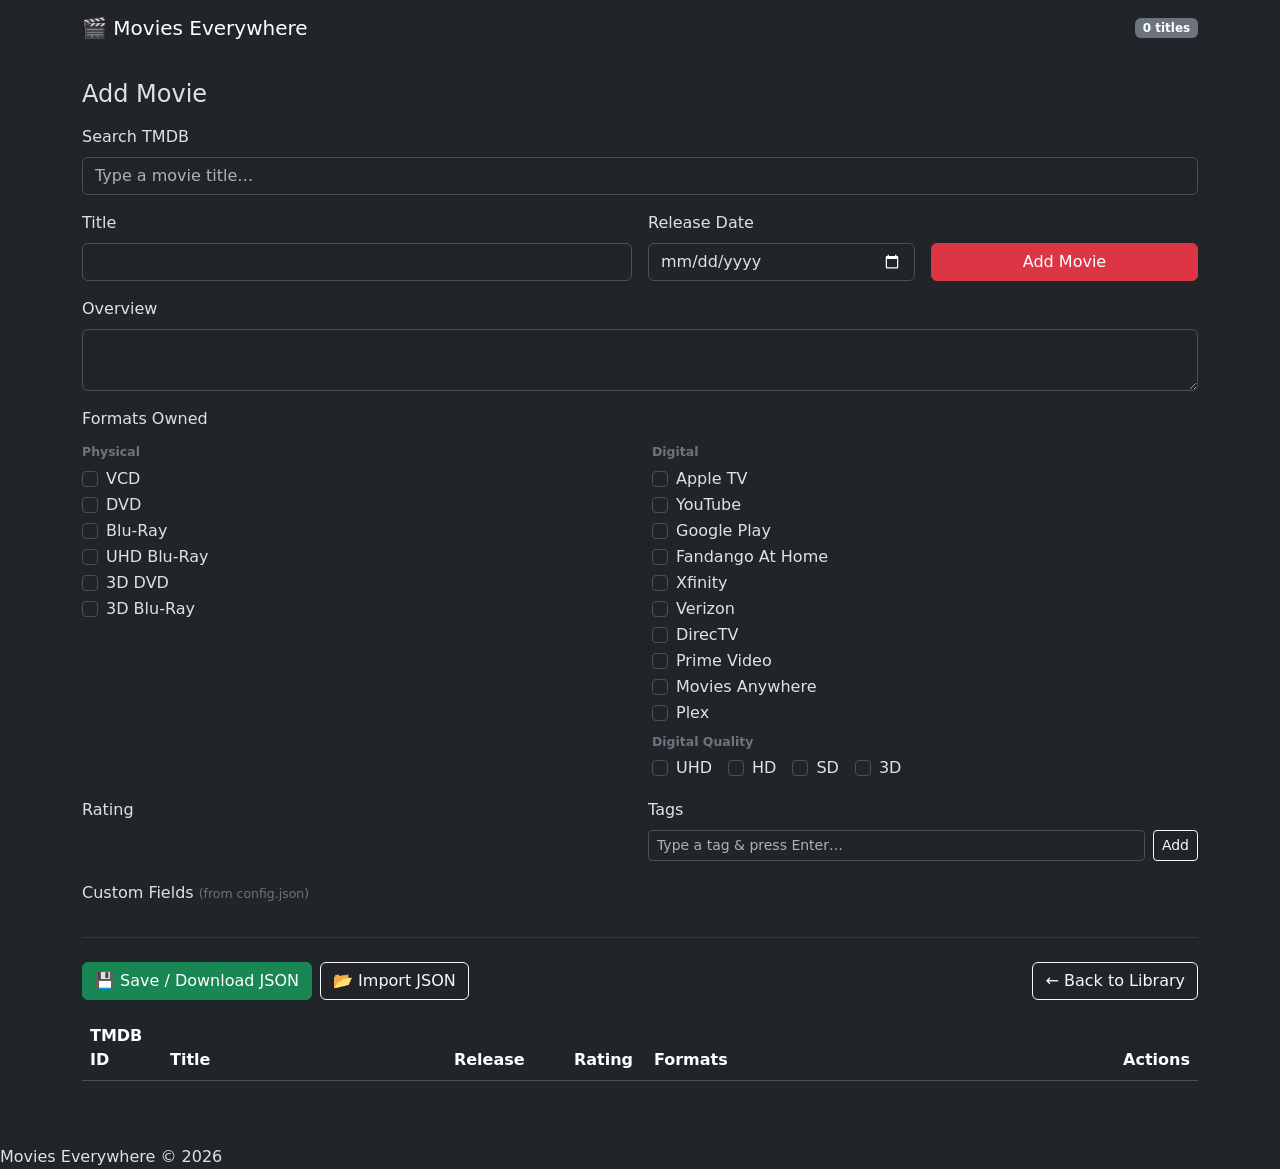
==== manage.html @ 163b76f4 "Add PWA ability and icons" ====
<!DOCTYPE html>
<html lang="en" data-bs-theme="dark">
<head>
  <meta charset="UTF-8">
  <meta name="viewport" content="width=device-width, initial-scale=1.0">
  <title>Manage — Movies Everywhere</title>

  <!-- Favicon -->
  <link rel="icon" href="favicon.ico" sizes="48x48">
  <link rel="icon" type="image/png" sizes="32x32" href="assets/icons/favicon-32x32.png">
  <link rel="icon" type="image/png" sizes="16x16" href="assets/icons/favicon-16x16.png">
  <link rel="apple-touch-icon" sizes="180x180" href="assets/icons/apple-touch-icon.png">

  <!-- PWA -->
  <link rel="manifest" href="manifest.json">
  <meta name="theme-color" content="#121212">
  <meta name="apple-mobile-web-app-capable" content="yes">
  <meta name="apple-mobile-web-app-status-bar-style" content="black-translucent">
  <meta name="apple-mobile-web-app-title" content="Movies Everywhere">

  <meta name="description" content="Manage your Movies Everywhere collection — add, edit, and delete titles.">

  <link href="https://cdn.jsdelivr.net/npm/bootstrap@5.3.3/dist/css/bootstrap.min.css" rel="stylesheet">
  <link rel="stylesheet" href="assets/css/style.css">
</head>
<body>

  <!-- Navbar -->
  <nav class="navbar navbar-expand-sm navbar-dark sticky-top">
    <div class="container">
      <a class="navbar-brand" href="index.html">🎬 Movies Everywhere</a>
      <span class="badge bg-secondary ms-auto" id="movie-count">0 titles</span>
    </div>
  </nav>

  <div class="container mt-4 mb-5">
    <h4 id="form-heading" class="mb-3">Add Movie</h4>

    <!-- Add / Edit Form -->
    <form id="movie-form" autocomplete="off">
      <div class="row g-3">

        <!-- TMDB Search -->
        <div class="col-12 position-relative" id="search-wrapper">
          <label class="form-label" for="search-input">Search TMDB</label>
          <input type="text" class="form-control" id="search-input" placeholder="Type a movie title…">
          <ul id="tmdb-results" class="tmdb-results" style="display:none"></ul>
        </div>

        <!-- Hidden / auto-filled fields -->
        <input type="hidden" id="field-tmdbId">
        <input type="hidden" id="field-posterPath">
        <input type="hidden" id="field-genres">
        <input type="hidden" id="field-director">
        <input type="hidden" id="field-cast">

        <div class="col-md-6">
          <label class="form-label" for="field-title">Title</label>
          <input type="text" class="form-control" id="field-title" required>
        </div>
        <div class="col-md-3">
          <label class="form-label" for="field-releaseDate">Release Date</label>
          <input type="date" class="form-control" id="field-releaseDate">
        </div>
        <div class="col-md-3 d-flex align-items-end gap-2">
          <button type="submit" class="btn btn-danger flex-fill" id="btn-submit">Add Movie</button>
          <button type="button" class="btn btn-outline-light" id="btn-cancel" style="display:none">Cancel</button>
        </div>
        <div class="col-12">
          <label class="form-label" for="field-overview">Overview</label>
          <textarea class="form-control" id="field-overview" rows="2"></textarea>
        </div>

        <!-- Format checkboxes -->
        <div class="col-12">
          <label class="form-label">Formats Owned</label>
          <div class="row">
            <div class="col-sm-6">
              <strong class="text-secondary" style="font-size:.78rem;">Physical</strong>
              <div class="format-checks mt-1">
                <div class="form-check"><input class="form-check-input format-cb" type="checkbox" value="VCD" id="fmt-vcd"><label class="form-check-label" for="fmt-vcd">VCD</label></div>
                <div class="form-check"><input class="form-check-input format-cb" type="checkbox" value="DVD" id="fmt-dvd"><label class="form-check-label" for="fmt-dvd">DVD</label></div>
                <div class="form-check"><input class="form-check-input format-cb" type="checkbox" value="Blu-Ray" id="fmt-bluray"><label class="form-check-label" for="fmt-bluray">Blu-Ray</label></div>
                <div class="form-check"><input class="form-check-input format-cb" type="checkbox" value="UHD Blu-Ray" id="fmt-uhd"><label class="form-check-label" for="fmt-uhd">UHD Blu-Ray</label></div>
                <div class="form-check"><input class="form-check-input format-cb" type="checkbox" value="3D DVD" id="fmt-3d-dvd"><label class="form-check-label" for="fmt-3d-dvd">3D DVD</label></div>
                <div class="form-check"><input class="form-check-input format-cb" type="checkbox" value="3D Blu-Ray" id="fmt-3d-bluray"><label class="form-check-label" for="fmt-3d-bluray">3D Blu-Ray</label></div>
              </div>
            </div>
            <div class="col-sm-6 mt-3 mt-sm-0">
              <strong class="text-secondary" style="font-size:.78rem;">Digital</strong>
              <div class="format-checks mt-1">
                <div class="form-check"><input class="form-check-input format-cb" type="checkbox" value="Apple TV" id="fmt-atv"><label class="form-check-label" for="fmt-atv">Apple TV</label></div>
                <div class="form-check"><input class="form-check-input format-cb" type="checkbox" value="YouTube" id="fmt-yt"><label class="form-check-label" for="fmt-yt">YouTube</label></div>
                <div class="form-check"><input class="form-check-input format-cb" type="checkbox" value="Google Play" id="fmt-gp"><label class="form-check-label" for="fmt-gp">Google Play</label></div>
                <div class="form-check"><input class="form-check-input format-cb" type="checkbox" value="Fandango At Home" id="fmt-fandango"><label class="form-check-label" for="fmt-fandango">Fandango At Home</label></div>
                <div class="form-check"><input class="form-check-input format-cb" type="checkbox" value="Xfinity" id="fmt-xfinity"><label class="form-check-label" for="fmt-xfinity">Xfinity</label></div>
                <div class="form-check"><input class="form-check-input format-cb" type="checkbox" value="Verizon" id="fmt-verizon"><label class="form-check-label" for="fmt-verizon">Verizon</label></div>
                <div class="form-check"><input class="form-check-input format-cb" type="checkbox" value="DirecTV" id="fmt-directv"><label class="form-check-label" for="fmt-directv">DirecTV</label></div>
                <div class="form-check"><input class="form-check-input format-cb" type="checkbox" value="Prime Video" id="fmt-prime"><label class="form-check-label" for="fmt-prime">Prime Video</label></div>
                <div class="form-check"><input class="form-check-input format-cb" type="checkbox" value="Movies Anywhere" id="fmt-ma"><label class="form-check-label" for="fmt-ma">Movies Anywhere</label></div>
                <div class="form-check"><input class="form-check-input format-cb" type="checkbox" value="Plex" id="fmt-plex"><label class="form-check-label" for="fmt-plex">Plex</label></div>
              </div>
              <strong class="text-secondary mt-2 d-block" style="font-size:.78rem;">Digital Quality</strong>
              <div class="d-flex gap-3 mt-1">
                <div class="form-check"><input class="form-check-input dq-cb" type="checkbox" value="UHD" id="dq-uhd"><label class="form-check-label" for="dq-uhd">UHD</label></div>
                <div class="form-check"><input class="form-check-input dq-cb" type="checkbox" value="HD" id="dq-hd"><label class="form-check-label" for="dq-hd">HD</label></div>
                <div class="form-check"><input class="form-check-input dq-cb" type="checkbox" value="SD" id="dq-sd"><label class="form-check-label" for="dq-sd">SD</label></div>
                <div class="form-check"><input class="form-check-input dq-cb" type="checkbox" value="3D" id="dq-3d"><label class="form-check-label" for="dq-3d">3D</label></div>
              </div>
            </div>
          </div>
        </div>



        <!-- Rating -->
        <div class="col-md-6">
          <label class="form-label">Rating</label>
          <div id="star-picker" class="d-flex align-items-center gap-1"></div>
        </div>

        <!-- Tags -->
        <div class="col-md-6">
          <label class="form-label">Tags</label>
          <div class="d-flex gap-2 mb-1">
            <input type="text" class="form-control form-control-sm" id="tag-input" placeholder="Type a tag & press Enter…">
            <button type="button" class="btn btn-sm btn-outline-light" id="tag-add-btn">Add</button>
          </div>
          <div id="tag-list" class="d-flex flex-wrap gap-1"></div>
        </div>

        <!-- Custom fields -->
        <div class="col-12">
          <label class="form-label">Custom Fields <span class="text-secondary" style="font-size:.78rem">(from config.json)</span></label>
          <div id="custom-field-checks" class="d-flex flex-wrap gap-3"></div>
        </div>
      </div>
    </form>

    <hr class="my-4 border-secondary">

    <!-- Action buttons -->
    <div class="d-flex flex-wrap gap-2 mb-3">
      <button class="btn btn-success" onclick="Manage.exportJson()">💾 Save / Download JSON</button>
      <button class="btn btn-outline-light" onclick="Manage.importJson()">📂 Import JSON</button>
      <a href="index.html" class="btn btn-outline-light ms-auto">← Back to Library</a>
    </div>

    <!-- Movie table -->
    <div class="table-responsive">
      <table class="table table-dark table-striped table-hover manage-table">
        <thead>
          <tr>
            <th style="width:80px">TMDB ID</th>
            <th>Title</th>
            <th style="width:120px">Release</th>
            <th style="width:80px">Rating</th>
            <th>Formats</th>
            <th style="width:100px" class="text-end">Actions</th>
          </tr>
        </thead>
        <tbody id="movies-tbody"></tbody>
      </table>
    </div>
  </div>

  <!-- Footer -->
  <footer>Movies Everywhere &copy; 2026</footer>

  <script src="https://cdn.jsdelivr.net/npm/bootstrap@5.3.3/dist/js/bootstrap.bundle.min.js"></script>
  <script src="assets/js/manage.js"></script>
</body>
</html>
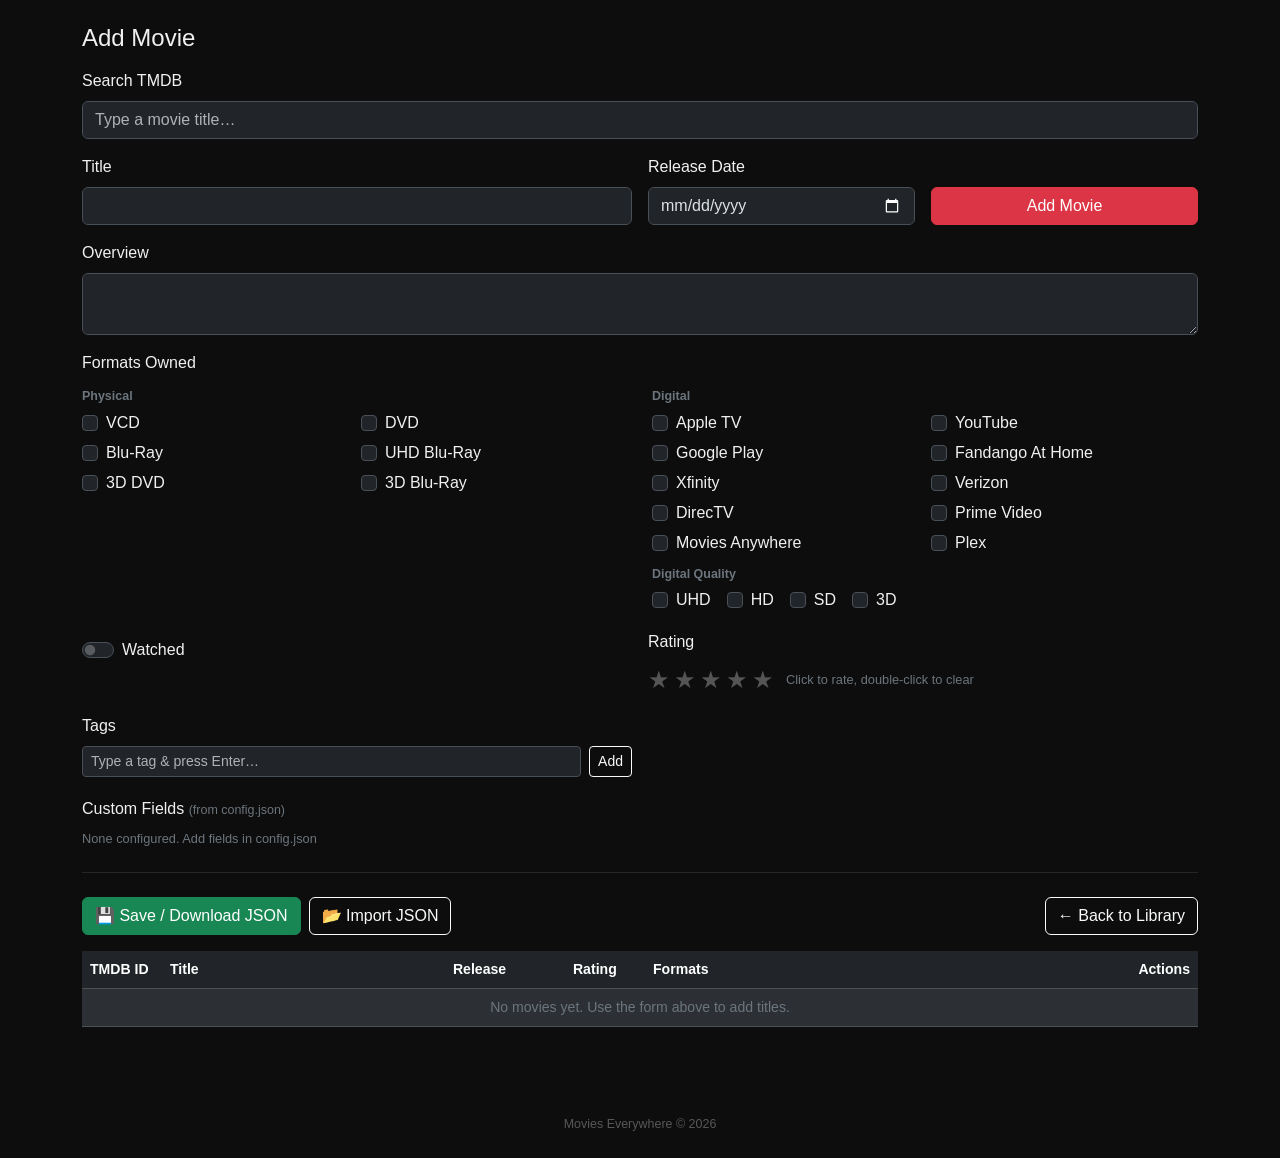
==== commit 659baf4d: "TV Shows added" ====
--- a/manage.html
+++ b/manage.html
@@ -2,7 +2,7 @@
 <html lang="en" data-bs-theme="dark">
 <head>
   <meta charset="UTF-8">
-  <meta name="viewport" content="width=device-width, initial-scale=1.0">
+  <meta name="viewport" content="width=device-width, initial-scale=1.0, maximum-scale=1.0, user-scalable=no">
   <title>Manage — Movies Everywhere</title>
 
   <!-- Favicon -->
@@ -34,6 +34,17 @@
   </nav>
 
   <div class="container mt-4 mb-5">
+
+    <!-- Mode Tabs -->
+    <ul class="nav nav-pills mb-3" id="manageModeTab" style="display:none">
+      <li class="nav-item">
+        <button class="nav-link active" data-manage-mode="movies">Movies</button>
+      </li>
+      <li class="nav-item">
+        <button class="nav-link" data-manage-mode="tv">TV Shows</button>
+      </li>
+    </ul>
+
     <h4 id="form-heading" class="mb-3">Add Movie</h4>
 
     <!-- Add / Edit Form -->
@@ -53,6 +64,7 @@
         <input type="hidden" id="field-genres">
         <input type="hidden" id="field-director">
         <input type="hidden" id="field-cast">
+        <input type="hidden" id="field-creator">
 
         <div class="col-md-6">
           <label class="form-label" for="field-title">Title</label>
@@ -113,6 +125,14 @@
 
 
 
+        <!-- Watched -->
+        <div class="col-md-6">
+          <div class="form-check form-switch mt-2">
+            <input class="form-check-input" type="checkbox" id="field-watched">
+            <label class="form-check-label" for="field-watched">Watched</label>
+          </div>
+        </div>
+
         <!-- Rating -->
         <div class="col-md-6">
           <label class="form-label">Rating</label>
@@ -133,6 +153,37 @@
         <div class="col-12">
           <label class="form-label">Custom Fields <span class="text-secondary" style="font-size:.78rem">(from config.json)</span></label>
           <div id="custom-field-checks" class="d-flex flex-wrap gap-3"></div>
+        </div>
+
+        <!-- TV Show: Seasons builder (hidden for movies) -->
+        <div class="col-12" id="tv-seasons-section" style="display:none">
+          <label class="form-label">Seasons</label>
+          <div class="d-flex align-items-center gap-2 mb-2">
+            <label class="form-label mb-0" for="field-totalSeasons" style="font-size:.82rem;">Total Seasons</label>
+            <input type="number" class="form-control form-control-sm" id="field-totalSeasons" style="width:80px" min="1" max="99" value="1">
+            <button type="button" class="btn btn-sm btn-outline-light" id="btn-build-seasons">Build Seasons</button>
+          </div>
+          <div id="seasons-builder"></div>
+          <div class="mt-2">
+            <div class="form-check form-check-inline">
+              <input class="form-check-input" type="checkbox" id="boxset-physical-cb">
+              <label class="form-check-label" for="boxset-physical-cb" style="font-size:.82rem">Box Set — Physical</label>
+            </div>
+            <select class="form-select form-select-sm d-inline-block" id="boxset-physical-format" style="width:140px;display:none">
+              <option value="">None</option>
+              <option value="VCD">VCD</option>
+              <option value="DVD">DVD</option>
+              <option value="Blu-Ray">Blu-Ray</option>
+              <option value="UHD Blu-Ray">UHD Blu-Ray</option>
+              <option value="3D DVD">3D DVD</option>
+              <option value="3D Blu-Ray">3D Blu-Ray</option>
+            </select>
+            <div class="form-check form-check-inline ms-3">
+              <input class="form-check-input" type="checkbox" id="boxset-digital-cb">
+              <label class="form-check-label" for="boxset-digital-cb" style="font-size:.82rem">Box Set — Digital</label>
+            </div>
+            <div id="boxset-digital-formats" class="d-inline-flex flex-wrap gap-2 mt-1" style="display:none"></div>
+          </div>
         </div>
       </div>
     </form>
--- a/assets/css/style.css
+++ b/assets/css/style.css
@@ -0,0 +1,1525 @@
+/* ============================================================
+   Movies Everywhere — Main Stylesheet
+   ============================================================ */
+
+:root {
+  --bg-primary: #0d0d0d;
+  --bg-secondary: #1a1a1a;
+  --bg-card: #222;
+  --text-primary: #f0f0f0;
+  --text-secondary: #aaa;
+  --accent: #007AFF;
+  --accent-hover: #339AFF;
+  --border-color: #333;
+  --logo-size: 32px;
+}
+
+/* ---- Global ---- */
+* { box-sizing: border-box; }
+
+body {
+  background: var(--bg-primary);
+  color: var(--text-primary);
+  font-family: 'Segoe UI', Roboto, 'Helvetica Neue', Arial, sans-serif;
+  margin: 0;
+  min-height: 100vh;
+}
+
+a { color: var(--accent); text-decoration: none; }
+a:hover { color: var(--accent-hover); }
+
+/* ---- Navbar ---- */
+.navbar {
+  background: var(--bg-secondary) !important;
+  border-bottom: 1px solid var(--border-color);
+}
+.navbar-brand { font-weight: 700; letter-spacing: .5px; }
+
+/* ---- Loading Screen ---- */
+#loading-screen {
+  position: fixed;
+  inset: 0;
+  z-index: 9999;
+  display: flex;
+  flex-direction: column;
+  align-items: center;
+  justify-content: center;
+  background: var(--bg-primary);
+  transition: opacity .4s ease;
+}
+#loading-screen.hidden {
+  opacity: 0;
+  pointer-events: none;
+}
+#loading-screen .spinner-border {
+  width: 3rem;
+  height: 3rem;
+  color: var(--accent);
+}
+#loading-screen p {
+  margin-top: 1rem;
+  color: var(--text-secondary);
+}
+
+/* ---- Toolbar (sort / filter) ---- */
+.toolbar {
+  display: flex;
+  flex-wrap: wrap;
+  gap: .5rem;
+  align-items: center;
+  padding: .75rem 0;
+}
+.toolbar .btn {
+  font-size: .85rem;
+}
+.filter-chips {
+  display: flex;
+  flex-wrap: wrap;
+  gap: .35rem;
+}
+.filter-chip {
+  font-size: .78rem;
+  padding: .25rem .65rem;
+  border-radius: 999px;
+  border: 1px solid var(--border-color);
+  background: transparent;
+  color: var(--text-secondary);
+  cursor: pointer;
+  transition: all .2s;
+}
+.filter-chip:hover,
+.filter-chip.active {
+  background: var(--accent);
+  color: #fff;
+  border-color: var(--accent);
+}
+
+/* ---- Poster Grid ---- */
+.poster-grid {
+  display: grid;
+  grid-template-columns: repeat(4, 1fr);
+  gap: .5rem;
+  padding-bottom: 2rem;
+}
+
+/* When Featured is active, the grid becomes a simple vertical stack of sections */
+.poster-grid.featured-active {
+  display: block;
+}
+
+@media (min-width: 576px) {
+  .poster-grid:not(.featured-active) { grid-template-columns: repeat(5, 1fr); }
+}
+@media (min-width: 768px) {
+  .poster-grid:not(.featured-active) { grid-template-columns: repeat(6, 1fr); }
+}
+@media (min-width: 992px) {
+  .poster-grid:not(.featured-active) { grid-template-columns: repeat(7, 1fr); }
+}
+@media (min-width: 1200px) {
+  .poster-grid:not(.featured-active) { grid-template-columns: repeat(8, 1fr); }
+}
+
+/* ---- Featured Sections ---- */
+.featured-section {
+  margin-bottom: 2rem;
+}
+.featured-section-title {
+  font-size: 1.2rem;
+  font-weight: 700;
+  color: var(--text-primary);
+  margin: 0 0 .65rem 4px;
+  letter-spacing: -0.2px;
+}
+
+/* Desktop: horizontal scrolling row, 8 wide */
+.featured-row {
+  display: flex;
+  gap: .5rem;
+  overflow-x: hidden;
+  scrollbar-width: none;
+  padding-bottom: 4px;
+}
+.featured-row::-webkit-scrollbar { display: none; }
+
+.featured-row .poster-card {
+  flex: 0 0 calc((100% - 3.5rem) / 8);
+  min-width: 0;
+}
+
+@media (max-width: 1199.98px) {
+  .featured-row .poster-card {
+    flex: 0 0 calc((100% - 3rem) / 7);
+  }
+}
+@media (max-width: 991.98px) {
+  .featured-row .poster-card {
+    flex: 0 0 calc((100% - 2.5rem) / 6);
+  }
+}
+
+/* Mobile Featured: staggered two-column layout, no headlines */
+@media (max-width: 767.98px) {
+  .featured-section-title {
+    display: none;
+  }
+  /* Mobile: two explicit column wrappers for stagger */
+  .poster-grid.featured-mobile {
+    display: flex;
+    gap: 6px;
+    padding-bottom: 100px;
+  }
+  .featured-col {
+    flex: 1;
+    display: flex;
+    flex-direction: column;
+    gap: 6px;
+    min-width: 0;
+  }
+  /* Offset right column down for stagger effect */
+  .featured-col-right {
+    margin-top: calc((50vw - 6px) * 0.75);
+  }
+  .featured-col .poster-card {
+    width: 100%;
+    flex-shrink: 0;
+  }
+}
+
+.poster-card {
+  position: relative;
+  border-radius: 6px;
+  overflow: hidden;
+  cursor: pointer;
+  background: var(--bg-card);
+  aspect-ratio: 2/3;
+  transition: transform .2s, box-shadow .2s;
+}
+.poster-card:hover {
+  transform: scale(1.04);
+  box-shadow: 0 8px 24px rgba(0,0,0,.6);
+  z-index: 2;
+}
+.poster-card img {
+  width: 100%;
+  height: 100%;
+  object-fit: cover;
+  display: block;
+}
+.poster-card .poster-placeholder {
+  width: 100%;
+  height: 100%;
+  display: flex;
+  align-items: center;
+  justify-content: center;
+  text-align: center;
+  padding: .5rem;
+  font-size: .75rem;
+  color: var(--text-secondary);
+  background: var(--bg-card);
+}
+
+/* ---- Detail Modal (Desktop) ---- */
+.glass-modal {
+  background: linear-gradient(
+    145deg,
+    rgba(40, 40, 40, 0.75) 0%,
+    rgba(25, 25, 25, 0.65) 40%,
+    rgba(20, 20, 20, 0.70) 100%
+  ) !important;
+  -webkit-backdrop-filter: blur(60px) saturate(1.6) brightness(0.9);
+  backdrop-filter: blur(60px) saturate(1.6) brightness(0.9);
+  border: 0.5px solid rgba(255, 255, 255, 0.12) !important;
+  border-radius: 20px !important;
+  box-shadow:
+    0 8px 60px rgba(0, 0, 0, 0.50),
+    0 2px 20px rgba(0, 0, 0, 0.30),
+    inset 0 1.5px 1px rgba(255, 255, 255, 0.15),
+    inset 0 -1px 1px rgba(0, 0, 0, 0.20);
+  color: var(--text-primary);
+  overflow: hidden;
+}
+.glass-modal .modal-header {
+  border-bottom: 1px solid rgba(255, 255, 255, 0.08);
+  padding: 1rem 1.25rem;
+}
+.glass-modal .modal-header .modal-title {
+  font-weight: 700;
+  letter-spacing: -0.3px;
+}
+.glass-modal .modal-body {
+  padding: 1.25rem;
+}
+.detail-poster {
+  width: 100%;
+  border-radius: 8px;
+}
+.detail-meta {
+  color: var(--text-secondary);
+  font-size: .9rem;
+}
+.detail-overview {
+  margin-top: .75rem;
+  line-height: 1.6;
+}
+
+/* Format sections (Physical / Digital) */
+.format-section {
+  margin-top: 1rem;
+}
+.format-section-label {
+  display: block;
+  font-size: .72rem;
+  font-weight: 600;
+  text-transform: uppercase;
+  letter-spacing: .6px;
+  color: var(--text-secondary);
+  margin-bottom: .4rem;
+}
+
+/* Format badges – glass */
+.format-badges {
+  display: flex;
+  flex-wrap: wrap;
+  gap: .5rem;
+  margin-top: 1rem;
+}
+.format-section .format-badges {
+  margin-top: 0;
+}
+.format-badge {
+  display: inline-flex;
+  align-items: center;
+  background: linear-gradient(
+    135deg,
+    rgba(180, 180, 180, 0.14) 0%,
+    rgba(120, 120, 120, 0.08) 40%,
+    rgba(80, 80, 80, 0.12) 60%,
+    rgba(150, 150, 150, 0.10) 100%
+  );
+  -webkit-backdrop-filter: blur(12px) saturate(1.3);
+  backdrop-filter: blur(12px) saturate(1.3);
+  border: 0.5px solid rgba(255, 255, 255, 0.10);
+  border-radius: 12px;
+  padding: .4rem;
+  font-size: .8rem;
+  color: var(--text-primary);
+  cursor: default;
+  box-shadow:
+    0 1px 6px rgba(0, 0, 0, 0.12),
+    inset 0 1px 1px rgba(255, 255, 255, 0.10);
+}
+.format-badge img {
+  width: var(--logo-size);
+  height: var(--logo-size);
+  object-fit: contain;
+  display: block;
+}
+a.format-badge-link {
+  text-decoration: none;
+  color: inherit;
+  cursor: pointer;
+  transition: transform .2s cubic-bezier(.4,0,.2,1), box-shadow .2s cubic-bezier(.4,0,.2,1);
+}
+a.format-badge-link:hover {
+  transform: scale(1.12);
+  box-shadow: 0 2px 12px rgba(0, 122, 255, 0.25), inset 0 1px 1px rgba(255,255,255,0.15);
+}
+
+/* Genre tags – glass */
+.genre-tags {
+  display: flex;
+  flex-wrap: wrap;
+  gap: .35rem;
+  margin: .4rem 0;
+}
+.genre-tag {
+  display: inline-block;
+  font-size: .75rem;
+  padding: .18rem .6rem;
+  border-radius: 999px;
+  background: linear-gradient(
+    135deg,
+    rgba(0, 122, 255, 0.18) 0%,
+    rgba(0, 122, 255, 0.08) 100%
+  );
+  -webkit-backdrop-filter: blur(8px);
+  backdrop-filter: blur(8px);
+  color: var(--accent);
+  border: 0.5px solid rgba(0, 122, 255, 0.25);
+  box-shadow: inset 0 1px 1px rgba(255, 255, 255, 0.06);
+}
+
+/* Credits (director / cast) */
+.detail-credits-line {
+  margin: .25rem 0;
+  font-size: .88rem;
+  color: var(--text-primary);
+}
+.credits-label {
+  color: var(--text-secondary);
+  font-size: .78rem;
+  text-transform: uppercase;
+  letter-spacing: .5px;
+  margin-right: .4rem;
+}
+
+/* ---- Detail Full-Screen ---- */
+.detail-fullscreen {
+  position: fixed;
+  inset: 0;
+  z-index: 10000;
+  background: var(--bg-primary);
+  overflow-y: auto;
+  -webkit-overflow-scrolling: touch;
+  display: none;
+}
+.detail-fullscreen.open { display: block; }
+
+/* Blurred poster background — liquid glass effect */
+.fs-bg {
+  position: fixed;
+  inset: 0;
+  z-index: 0;
+  background-size: cover;
+  background-position: center;
+  filter: blur(60px) saturate(1.8) brightness(0.45);
+  transform: scale(1.3);
+  pointer-events: none;
+}
+.fs-bg-scrim {
+  position: fixed;
+  inset: 0;
+  z-index: 0;
+  background: linear-gradient(
+    180deg,
+    rgba(0, 0, 0, 0.15) 0%,
+    rgba(0, 0, 0, 0.55) 35%,
+    rgba(0, 0, 0, 0.80) 70%,
+    var(--bg-primary) 100%
+  );
+  pointer-events: none;
+}
+
+/* Poster hero — cropped strip on mobile */
+.fs-poster-hero {
+  position: relative;
+  z-index: 1;
+  overflow: hidden;
+  cursor: pointer;
+  /* mobile: center-cropped strip */
+  height: 200px;
+}
+.fs-poster-hero .fs-poster {
+  width: 100%;
+  height: 100%;
+  object-fit: cover;
+  object-position: center 20%;
+  display: block;
+  transition: transform 0.3s ease;
+}
+.fs-poster-hero:active .fs-poster {
+  transform: scale(1.02);
+}
+.fs-poster-expand-hint {
+  position: absolute;
+  bottom: 10px;
+  right: 10px;
+  width: 32px;
+  height: 32px;
+  border-radius: 50%;
+  background: rgba(0, 0, 0, 0.45);
+  -webkit-backdrop-filter: blur(12px);
+  backdrop-filter: blur(12px);
+  display: flex;
+  align-items: center;
+  justify-content: center;
+  color: rgba(255, 255, 255, 0.8);
+  font-size: 14px;
+  pointer-events: none;
+  transition: opacity 0.2s;
+}
+
+/* Desktop: show full poster height */
+@media (min-width: 768px) {
+  .fs-poster-hero {
+    height: auto;
+    max-height: 60vh;
+  }
+  .fs-poster-hero .fs-poster {
+    object-fit: contain;
+    background: #000;
+  }
+  .fs-poster-expand-hint {
+    display: none;
+  }
+}
+
+/* Expanded poster overlay */
+.fs-poster-overlay {
+  position: fixed;
+  inset: 0;
+  z-index: 10001;
+  background: rgba(0, 0, 0, 0.92);
+  -webkit-backdrop-filter: blur(20px);
+  backdrop-filter: blur(20px);
+  display: flex;
+  align-items: center;
+  justify-content: center;
+  opacity: 0;
+  pointer-events: none;
+  transition: opacity 0.3s ease;
+  cursor: zoom-out;
+}
+.fs-poster-overlay.open {
+  opacity: 1;
+  pointer-events: auto;
+}
+.fs-poster-full {
+  max-width: 90vw;
+  max-height: 90vh;
+  border-radius: 12px;
+  box-shadow: 0 16px 64px rgba(0, 0, 0, 0.6);
+  object-fit: contain;
+  transition: transform 0.3s ease;
+  transform: scale(0.92);
+}
+.fs-poster-overlay.open .fs-poster-full {
+  transform: scale(1);
+}
+
+/* Glass header bar */
+.detail-fullscreen .fs-header,
+.glass-bar {
+  position: sticky;
+  top: 0;
+  z-index: 1;
+  display: flex;
+  align-items: center;
+  gap: 10px;
+  padding: .65rem 1rem;
+  background: linear-gradient(
+    135deg,
+    rgba(180, 180, 180, 0.22) 0%,
+    rgba(120, 120, 120, 0.15) 40%,
+    rgba(80, 80, 80, 0.20) 60%,
+    rgba(150, 150, 150, 0.18) 100%
+  );
+  -webkit-backdrop-filter: blur(40px) saturate(1.6) brightness(0.95);
+  backdrop-filter: blur(40px) saturate(1.6) brightness(0.95);
+  border-bottom: 0.5px solid rgba(255, 255, 255, 0.10);
+  box-shadow:
+    0 2px 16px rgba(0, 0, 0, 0.20),
+    inset 0 1px 1px rgba(255, 255, 255, 0.15);
+}
+.fs-back-btn {
+  display: flex;
+  align-items: center;
+  justify-content: center;
+  width: 32px;
+  height: 32px;
+  border-radius: 50%;
+  border: none;
+  background: rgba(200, 200, 200, 0.12);
+  color: var(--text-primary);
+  font-size: 1.1rem;
+  cursor: pointer;
+  -webkit-tap-highlight-color: transparent;
+  transition: background 0.2s;
+}
+.fs-back-btn:hover {
+  background: rgba(200, 200, 200, 0.25);
+}
+.fs-header strong {
+  font-size: 0.95rem;
+  font-weight: 600;
+  white-space: nowrap;
+  overflow: hidden;
+  text-overflow: ellipsis;
+}
+.fs-header-spacer { flex: 1; }
+
+/* fs-poster now styled via .fs-poster-hero above */
+.detail-fullscreen .fs-body {
+  position: relative;
+  z-index: 1;
+  padding: 1rem;
+}
+
+/* ---- Manage Page ---- */
+.manage-table th,
+.manage-table td {
+  vertical-align: middle;
+  font-size: .88rem;
+}
+.manage-table {
+  background: var(--bg-secondary);
+}
+.tmdb-results {
+  position: absolute;
+  z-index: 100;
+  width: 100%;
+  max-height: 280px;
+  overflow-y: auto;
+  background: var(--bg-secondary);
+  border: 1px solid var(--border-color);
+  border-top: 0;
+  border-radius: 0 0 8px 8px;
+  list-style: none;
+  margin: 0;
+  padding: 0;
+}
+.tmdb-results li {
+  padding: .55rem .75rem;
+  cursor: pointer;
+  display: flex;
+  align-items: center;
+  gap: .6rem;
+  transition: background .15s;
+}
+.tmdb-results li:hover,
+.tmdb-results li.active {
+  background: var(--accent);
+  color: #fff;
+}
+.tmdb-results li img {
+  width: 32px;
+  height: 48px;
+  object-fit: cover;
+  border-radius: 3px;
+  flex-shrink: 0;
+}
+.tmdb-results .result-title { font-weight: 600; }
+.tmdb-results .result-year { color: var(--text-secondary); font-size: .82rem; }
+
+/* Checkbox grid for formats */
+.format-checks {
+  display: grid;
+  grid-template-columns: 1fr 1fr;
+  gap: .25rem .75rem;
+}
+
+/* ---- Star Ratings (detail views) ---- */
+.star {
+  font-size: 1.1rem;
+  color: #555;
+  position: relative;
+  display: inline-block;
+}
+.star.filled { color: #f5c518; }
+.star.half {
+  color: #555;
+}
+.star.half::before {
+  content: '★';
+  position: absolute;
+  left: 0;
+  width: 50%;
+  overflow: hidden;
+  color: #f5c518;
+}
+
+/* ---- Star Picker (manage page) ---- */
+.star-pick {
+  font-size: 1.5rem;
+  cursor: pointer;
+  color: #555;
+  transition: color .15s;
+  user-select: none;
+}
+.star-pick.filled { color: #f5c518; }
+.star-pick.half {
+  color: #555;
+  position: relative;
+}
+.star-pick.half::before {
+  content: '★';
+  position: absolute;
+  left: 0;
+  width: 50%;
+  overflow: hidden;
+  color: #f5c518;
+}
+.star-pick:hover { color: #f5c518; }
+
+/* ---- Digital Quality Badges ---- */
+.quality-badge {
+  display: inline-block;
+  font-size: .6rem;
+  font-weight: 700;
+  padding: .1rem .35rem;
+  border-radius: 3px;
+  text-transform: uppercase;
+  vertical-align: middle;
+  margin-left: .25rem;
+  letter-spacing: .5px;
+}
+.quality-uhd {
+  background: linear-gradient(135deg, #1a1a2e, #16213e);
+  color: #00d4ff;
+  border: 1px solid #00d4ff44;
+}
+.quality-hd {
+  background: rgba(255,255,255,.1);
+  color: #ccc;
+  border: 1px solid rgba(255,255,255,.15);
+}
+.quality-sd {
+  background: rgba(255,255,255,.05);
+  color: #888;
+  border: 1px solid rgba(255,255,255,.08);
+}
+.quality-3d {
+  background: linear-gradient(135deg, #1a2e1a, #0e3e16);
+  color: #39ff14;
+  border: 1px solid #39ff1444;
+}
+
+/* ---- Movie Tags ---- */
+.movie-tags {
+  display: flex;
+  flex-wrap: wrap;
+  gap: .35rem;
+  margin-top: .5rem;
+}
+.movie-tag {
+  display: inline-flex;
+  align-items: center;
+  gap: .3rem;
+  font-size: .73rem;
+  padding: .15rem .5rem;
+  border-radius: 999px;
+  background: rgba(108,99,255,.15);
+  color: #a29bfe;
+  border: 1px solid rgba(108,99,255,.25);
+}
+.movie-tag .btn-close {
+  padding: 0;
+  margin: 0;
+}
+
+/* ====================================================================
+   LIQUID GLASS UI — ALL SCREEN SIZES
+   Ported from mygram-app design language
+   ==================================================================== */
+
+/* ---- Hide legacy navbar & toolbar ---- */
+.navbar { display: none !important; }
+.toolbar { display: none !important; }
+
+/* ---- Global content spacing ---- */
+#mainContent {
+  margin-top: 0 !important;
+  padding-top: 128px;
+  padding-left: 8px;
+  padding-right: 8px;
+}
+
+#mainContent .poster-grid {
+  padding-bottom: 100px;
+}
+
+/* Mobile tweaks */
+@media (max-width: 767.98px) {
+  #mainContent {
+    padding-left: 2px;
+    padding-right: 2px;
+    max-width: 100%;
+  }
+
+  #mainContent .poster-grid {
+    gap: 3px;
+  }
+
+  .poster-card:hover {
+    transform: none;
+    box-shadow: none;
+  }
+
+  .poster-card {
+    border-radius: 4px;
+  }
+}
+
+/* Tablet/desktop content */
+@media (min-width: 768px) {
+  #mainContent {
+    padding-top: 132px;
+  }
+}
+
+@media (min-width: 1200px) {
+  #mainContent {
+    padding-top: 136px;
+  }
+}
+
+/* ---- Top gradient scrim ---- */
+.me-header::before {
+  content: '';
+  position: fixed;
+  top: 0;
+  left: 0;
+  right: 0;
+  height: 120px;
+  background: linear-gradient(to bottom, rgba(0,0,0,0.65) 0%, rgba(0,0,0,0.35) 50%, transparent 100%);
+  pointer-events: none;
+  z-index: -1;
+}
+
+/* ---- Glass Header (fixed top bar, all sizes) ---- */
+.me-header {
+  display: flex;
+  position: fixed;
+  top: 0;
+  left: 0;
+  right: 0;
+  z-index: 1050;
+  align-items: center;
+  padding: 12px 16px;
+  height: 60px;
+  box-sizing: border-box;
+}
+
+@media (min-width: 768px) {
+  .me-header {
+    padding: 12px 32px;
+    height: 64px;
+  }
+}
+
+@media (min-width: 1200px) {
+  .me-header {
+    padding: 14px 48px;
+    height: 68px;
+  }
+}
+
+.me-logo {
+  height: 32px;
+  width: auto;
+  flex-shrink: 0;
+}
+
+@media (min-width: 768px) {
+  .me-logo { height: 36px; }
+}
+
+@media (min-width: 1200px) {
+  .me-logo { height: 40px; }
+}
+
+/* Header right group */
+.me-header-right {
+  display: flex;
+  align-items: center;
+  gap: 8px;
+  margin-left: auto;
+  flex-shrink: 0;
+}
+
+/* Manage gear button */
+.me-manage-btn {
+  display: flex;
+  align-items: center;
+  justify-content: center;
+  width: 36px;
+  height: 36px;
+  border-radius: 50%;
+  color: rgba(220, 220, 220, 0.6);
+  font-size: 1.1rem;
+  text-decoration: none;
+  transition: color 0.2s, background 0.2s;
+  -webkit-tap-highlight-color: transparent;
+}
+
+.me-manage-btn:hover {
+  color: #fff;
+  background: rgba(200, 200, 200, 0.12);
+}
+
+/* ---- Active Filter Pill (centered, visible on scroll) ---- */
+.me-active-filter {
+  position: absolute;
+  left: 50%;
+  transform: translateX(-50%) scale(0.85);
+  display: flex;
+  align-items: center;
+  justify-content: center;
+  padding: 6px 18px;
+  border-radius: 50px;
+  font-size: 0.82rem;
+  font-weight: 600;
+  color: #f0f0f0;
+  white-space: nowrap;
+  /* Liquid glass */
+  background: linear-gradient(
+    135deg,
+    rgba(180, 180, 180, 0.22) 0%,
+    rgba(120, 120, 120, 0.15) 40%,
+    rgba(80, 80, 80, 0.20) 60%,
+    rgba(150, 150, 150, 0.18) 100%
+  );
+  -webkit-backdrop-filter: blur(40px) saturate(1.6) brightness(0.95);
+  backdrop-filter: blur(40px) saturate(1.6) brightness(0.95);
+  box-shadow:
+    0 2px 16px rgba(0, 0, 0, 0.20),
+    inset 0 1.5px 1px rgba(255, 255, 255, 0.20),
+    inset 0 -1px 1px rgba(0, 0, 0, 0.15);
+  border: 0.5px solid rgba(255, 255, 255, 0.15);
+  opacity: 0;
+  pointer-events: none;
+  transition: opacity 0.3s cubic-bezier(.4,0,.2,1),
+              transform 0.3s cubic-bezier(.4,0,.2,1);
+}
+
+.me-active-filter.visible {
+  opacity: 1;
+  transform: translateX(-50%) scale(1);
+  pointer-events: auto;
+}
+
+@media (min-width: 768px) {
+  .me-active-filter {
+    font-size: 0.88rem;
+    padding: 7px 22px;
+  }
+}
+
+/* ---- Sort Bubble (top-right, expand/collapse) ---- */
+.me-sort-bubble {
+  display: flex;
+  align-items: center;
+  gap: 0;
+  border-radius: 50px;
+  padding: 4px;
+  flex-shrink: 0;
+  overflow: hidden;
+  position: relative;
+  /* Liquid glass */
+  background: linear-gradient(
+    135deg,
+    rgba(180, 180, 180, 0.22) 0%,
+    rgba(120, 120, 120, 0.15) 40%,
+    rgba(80, 80, 80, 0.20) 60%,
+    rgba(150, 150, 150, 0.18) 100%
+  );
+  -webkit-backdrop-filter: blur(40px) saturate(1.6) brightness(0.95);
+  backdrop-filter: blur(40px) saturate(1.6) brightness(0.95);
+  box-shadow:
+    0 2px 16px rgba(0, 0, 0, 0.20),
+    0 8px 32px rgba(0, 0, 0, 0.12),
+    inset 0 1.5px 1px rgba(255, 255, 255, 0.20),
+    inset 0 -1px 1px rgba(0, 0, 0, 0.15),
+    inset 1px 0 1px rgba(255, 255, 255, 0.08),
+    inset -1px 0 1px rgba(255, 255, 255, 0.08);
+  border: 0.5px solid rgba(255, 255, 255, 0.15);
+  transition: padding 0.3s cubic-bezier(.4,0,.2,1);
+}
+
+/* Specular highlight */
+.me-sort-bubble::before {
+  content: '';
+  position: absolute;
+  top: 0;
+  left: 10%;
+  right: 10%;
+  height: 50%;
+  border-radius: 50px 50px 80% 80%;
+  background: linear-gradient(
+    180deg,
+    rgba(255, 255, 255, 0.18) 0%,
+    rgba(255, 255, 255, 0.04) 60%,
+    transparent 100%
+  );
+  pointer-events: none;
+  z-index: 1;
+  transition: opacity 0.3s ease;
+}
+
+.me-sort-bubble.expanded::before {
+  opacity: 0;
+}
+
+.me-sort-btn {
+  display: flex;
+  align-items: center;
+  justify-content: center;
+  width: 36px;
+  height: 36px;
+  border: none;
+  border-radius: 50%;
+  background: transparent;
+  color: rgba(220, 220, 220, 0.55);
+  font-size: 1.1rem;
+  cursor: pointer;
+  position: relative;
+  z-index: 2;
+  transition: color 0.2s,
+              width 0.3s cubic-bezier(.4,0,.2,1),
+              height 0.3s cubic-bezier(.4,0,.2,1),
+              opacity 0.2s,
+              margin 0.3s cubic-bezier(.4,0,.2,1);
+  -webkit-tap-highlight-color: transparent;
+  padding: 0;
+}
+
+.me-sort-btn.active {
+  color: #fff;
+}
+
+/* Collapsed: hide non-active */
+.me-sort-bubble:not(.expanded) .me-sort-btn:not(.active) {
+  width: 0;
+  overflow: hidden;
+  opacity: 0;
+  margin: 0;
+  padding: 0;
+}
+
+/* Expanded */
+.me-sort-bubble.expanded {
+  padding: 4px 6px;
+}
+
+.me-sort-bubble.expanded .me-sort-btn {
+  width: 44px;
+  height: 44px;
+  font-size: 1.2rem;
+  opacity: 1;
+}
+
+.me-sort-bubble.expanded .me-sort-btn + .me-sort-btn {
+  margin-left: 2px;
+}
+
+.me-sort-bubble.expanded .me-sort-btn.active {
+  background: rgba(200, 200, 200, 0.2);
+}
+
+@media (min-width: 768px) {
+  .me-sort-btn {
+    width: 40px;
+    height: 40px;
+    font-size: 1.15rem;
+  }
+  .me-sort-bubble.expanded .me-sort-btn {
+    width: 48px;
+    height: 48px;
+    font-size: 1.25rem;
+  }
+}
+
+/* ---- Filter Bar (below header, hides on scroll) ---- */
+.me-filter-bar {
+  display: block;
+  position: fixed;
+  top: 60px;
+  left: 0;
+  right: 0;
+  z-index: 1040;
+  padding: 6px 16px 10px;
+  overflow-x: auto;
+  overflow-y: hidden;
+  -webkit-overflow-scrolling: touch;
+  scrollbar-width: none;
+  transition: opacity 0.3s cubic-bezier(.4,0,.2,1),
+              transform 0.3s cubic-bezier(.4,0,.2,1);
+}
+
+.me-filter-bar::-webkit-scrollbar {
+  display: none;
+}
+
+.me-filter-bar.hidden {
+  opacity: 0;
+  transform: translateY(-10px);
+  pointer-events: none;
+}
+
+@media (min-width: 768px) {
+  .me-filter-bar {
+    top: 64px;
+    padding: 8px 32px 12px;
+  }
+}
+
+@media (min-width: 1200px) {
+  .me-filter-bar {
+    top: 68px;
+    padding: 8px 48px 12px;
+  }
+}
+
+.me-filter-scroll {
+  display: flex;
+  gap: 8px;
+  white-space: nowrap;
+}
+
+@media (min-width: 768px) {
+  .me-filter-scroll {
+    gap: 10px;
+  }
+}
+
+/* Filter dividers */
+.filter-divider,
+.me-filter-divider {
+  display: inline-block;
+  width: 1px;
+  align-self: stretch;
+  margin: 4px 4px;
+  border-radius: 1px;
+  background: rgba(255, 255, 255, 0.18);
+  flex-shrink: 0;
+}
+
+/* Glass filter chips */
+.me-filter-chip {
+  display: inline-flex;
+  align-items: center;
+  padding: 7px 16px;
+  border-radius: 50px;
+  font-size: 0.8rem;
+  font-weight: 500;
+  color: rgba(220, 220, 220, 0.8);
+  cursor: pointer;
+  white-space: nowrap;
+  flex-shrink: 0;
+  -webkit-tap-highlight-color: transparent;
+  /* Glass */
+  background: linear-gradient(
+    135deg,
+    rgba(180, 180, 180, 0.12) 0%,
+    rgba(120, 120, 120, 0.08) 40%,
+    rgba(80, 80, 80, 0.12) 60%,
+    rgba(150, 150, 150, 0.10) 100%
+  );
+  -webkit-backdrop-filter: blur(20px) saturate(1.4);
+  backdrop-filter: blur(20px) saturate(1.4);
+  box-shadow:
+    0 1px 6px rgba(0, 0, 0, 0.12),
+    inset 0 1px 1px rgba(255, 255, 255, 0.12);
+  border: 0.5px solid rgba(255, 255, 255, 0.10);
+  transition: all 0.2s ease;
+}
+
+.me-filter-chip:hover,
+.me-filter-chip.active {
+  background: linear-gradient(
+    135deg,
+    rgba(255, 255, 255, 0.22) 0%,
+    rgba(200, 200, 200, 0.15) 50%,
+    rgba(255, 255, 255, 0.18) 100%
+  );
+  color: #fff;
+  border-color: rgba(255, 255, 255, 0.25);
+  box-shadow:
+    0 2px 12px rgba(0, 0, 0, 0.20),
+    inset 0 1px 1px rgba(255, 255, 255, 0.25);
+}
+
+@media (min-width: 768px) {
+  .me-filter-chip {
+    padding: 8px 20px;
+    font-size: 0.84rem;
+  }
+}
+
+/* ---- Search (fixed bottom, expands/collapses, all sizes) ---- */
+.me-search {
+  display: block;
+  position: fixed;
+  bottom: 28px;
+  left: 0;
+  right: 0;
+  z-index: 1050;
+  padding: 0 24px;
+  pointer-events: none;
+}
+
+@media (min-width: 768px) {
+  .me-search {
+    bottom: 32px;
+    padding: 0 48px;
+  }
+}
+
+@media (min-width: 1200px) {
+  .me-search {
+    bottom: 36px;
+  }
+}
+
+/* Expanded search pill */
+.me-search-expanded {
+  display: flex;
+  align-items: center;
+  margin: 0 auto;
+  max-width: 400px;
+  border-radius: 50px;
+  padding: 4px 4px 4px 18px;
+  pointer-events: auto;
+  /* Liquid glass */
+  background: linear-gradient(
+    135deg,
+    rgba(180, 180, 180, 0.28) 0%,
+    rgba(120, 120, 120, 0.18) 40%,
+    rgba(80, 80, 80, 0.22) 60%,
+    rgba(150, 150, 150, 0.20) 100%
+  );
+  -webkit-backdrop-filter: blur(40px) saturate(1.6) brightness(0.95);
+  backdrop-filter: blur(40px) saturate(1.6) brightness(0.95);
+  box-shadow:
+    0 4px 24px rgba(0, 0, 0, 0.30),
+    0 8px 40px rgba(0, 0, 0, 0.15),
+    inset 0 1.5px 1px rgba(255, 255, 255, 0.20),
+    inset 0 -1px 1px rgba(0, 0, 0, 0.15),
+    inset 1px 0 1px rgba(255, 255, 255, 0.08),
+    inset -1px 0 1px rgba(255, 255, 255, 0.08);
+  border: 0.5px solid rgba(255, 255, 255, 0.15);
+  transition: opacity 0.25s cubic-bezier(.4,0,.2,1),
+              transform 0.25s cubic-bezier(.4,0,.2,1);
+}
+
+@media (min-width: 768px) {
+  .me-search-expanded {
+    max-width: 480px;
+    padding: 5px 5px 5px 22px;
+  }
+}
+
+.me-search-expanded input {
+  flex: 1;
+  background: transparent;
+  border: none;
+  outline: none;
+  color: #ffffff;
+  font-size: 0.88rem;
+  font-weight: 500;
+  padding: 8px 0;
+  min-width: 0;
+}
+
+@media (min-width: 768px) {
+  .me-search-expanded input {
+    font-size: 0.92rem;
+    padding: 10px 0;
+  }
+}
+
+.me-search-expanded input::placeholder {
+  color: rgba(255, 255, 255, 0.6);
+}
+
+/* Hide native WebKit search clear button */
+.me-search-expanded input[type="search"]::-webkit-search-cancel-button {
+  -webkit-appearance: none;
+  appearance: none;
+  display: none;
+}
+
+.me-search-submit {
+  display: flex;
+  align-items: center;
+  justify-content: center;
+  width: 40px;
+  height: 40px;
+  border-radius: 50%;
+  border: none;
+  background: rgba(200, 200, 200, 0.18);
+  color: #ffffff;
+  font-size: 1.1rem;
+  cursor: pointer;
+  flex-shrink: 0;
+  -webkit-tap-highlight-color: transparent;
+  transition: background 0.2s, color 0.2s;
+}
+
+.me-search-submit:hover {
+  background: rgba(200, 200, 200, 0.28);
+}
+
+/* Clear mode: X icon */
+.me-search-submit.clear-mode {
+  color: #fff;
+  background: rgba(255, 255, 255, 0.15);
+}
+.me-search-submit.clear-mode:hover {
+  background: rgba(255, 80, 80, 0.35);
+}
+
+@media (min-width: 768px) {
+  .me-search-submit {
+    width: 44px;
+    height: 44px;
+    font-size: 1.15rem;
+  }
+}
+
+/* Search collapsed state */
+.me-search.collapsed .me-search-expanded {
+  opacity: 0;
+  transform: scale(0.8);
+  pointer-events: none;
+}
+
+/* Collapsed round icon */
+.me-search-collapsed {
+  position: absolute;
+  right: 24px;
+  bottom: 0;
+  width: 48px;
+  height: 48px;
+  border-radius: 50%;
+  border: none;
+  display: flex;
+  align-items: center;
+  justify-content: center;
+  font-size: 1.2rem;
+  color: #ffffff;
+  cursor: pointer;
+  -webkit-tap-highlight-color: transparent;
+  /* Liquid glass */
+  background: linear-gradient(
+    135deg,
+    rgba(180, 180, 180, 0.28) 0%,
+    rgba(120, 120, 120, 0.18) 40%,
+    rgba(80, 80, 80, 0.22) 60%,
+    rgba(150, 150, 150, 0.20) 100%
+  );
+  -webkit-backdrop-filter: blur(40px) saturate(1.6) brightness(0.95);
+  backdrop-filter: blur(40px) saturate(1.6) brightness(0.95);
+  box-shadow:
+    0 2px 16px rgba(0, 0, 0, 0.25),
+    0 8px 32px rgba(0, 0, 0, 0.12),
+    inset 0 1.5px 1px rgba(255, 255, 255, 0.20),
+    inset 0 -1px 1px rgba(0, 0, 0, 0.15);
+  border: 0.5px solid rgba(255, 255, 255, 0.15);
+  /* Hidden by default */
+  opacity: 0;
+  transform: scale(0);
+  pointer-events: none;
+  transition: opacity 0.25s cubic-bezier(.4,0,.2,1) 0.05s,
+              transform 0.25s cubic-bezier(.4,0,.2,1) 0.05s;
+}
+
+@media (min-width: 768px) {
+  .me-search-collapsed {
+    right: 48px;
+    width: 52px;
+    height: 52px;
+    font-size: 1.3rem;
+  }
+}
+
+.me-search.collapsed .me-search-collapsed {
+  opacity: 1;
+  transform: scale(1);
+  pointer-events: auto;
+}
+
+/* ---- Mode Toggle (Movies / TV) ---- */
+.me-mode-toggle {
+  display: flex;
+  align-items: center;
+  gap: 0;
+  border-radius: 50px;
+  padding: 3px;
+  margin-left: 12px;
+  flex-shrink: 0;
+  transition: opacity 0.25s ease, transform 0.25s ease;
+  /* Liquid glass */
+  background: linear-gradient(
+    135deg,
+    rgba(180, 180, 180, 0.22) 0%,
+    rgba(120, 120, 120, 0.15) 40%,
+    rgba(80, 80, 80, 0.20) 60%,
+    rgba(150, 150, 150, 0.18) 100%
+  );
+  -webkit-backdrop-filter: blur(40px) saturate(1.6) brightness(0.95);
+  backdrop-filter: blur(40px) saturate(1.6) brightness(0.95);
+  box-shadow:
+    0 2px 16px rgba(0, 0, 0, 0.20),
+    0 8px 32px rgba(0, 0, 0, 0.12),
+    inset 0 1.5px 1px rgba(255, 255, 255, 0.20),
+    inset 0 -1px 1px rgba(0, 0, 0, 0.15);
+  border: 0.5px solid rgba(255, 255, 255, 0.15);
+}
+
+.me-mode-btn {
+  display: flex;
+  align-items: center;
+  gap: 5px;
+  padding: 6px 14px;
+  border: none;
+  border-radius: 50px;
+  background: transparent;
+  color: rgba(220, 220, 220, 0.55);
+  font-size: 0.78rem;
+  font-weight: 600;
+  cursor: pointer;
+  white-space: nowrap;
+  transition: color 0.2s, background 0.2s;
+  -webkit-tap-highlight-color: transparent;
+}
+
+.me-mode-btn i {
+  font-size: 0.9rem;
+}
+
+.me-mode-btn.active {
+  background: rgba(200, 200, 200, 0.22);
+  color: #fff;
+}
+
+.me-mode-btn:not(.active):hover {
+  color: rgba(220, 220, 220, 0.85);
+}
+
+@media (max-width: 767.98px) {
+  .me-mode-toggle.scroll-hidden {
+    opacity: 0;
+    transform: scale(0.85);
+    pointer-events: none;
+  }
+}
+
+@media (min-width: 768px) {
+  .me-mode-toggle {
+    margin-left: 16px;
+  }
+  .me-mode-btn {
+    padding: 7px 18px;
+    font-size: 0.82rem;
+  }
+}
+
+/* ---- Seasons Breakdown (TV Detail) ---- */
+.seasons-section {
+  margin-top: 1rem;
+}
+
+.seasons-section-title {
+  font-size: 0.82rem;
+  font-weight: 600;
+  color: var(--text-secondary);
+  text-transform: uppercase;
+  letter-spacing: 0.5px;
+  margin-bottom: 0.5rem;
+}
+
+.seasons-list {
+  display: flex;
+  flex-direction: column;
+  gap: 6px;
+}
+
+.season-row {
+  display: flex;
+  align-items: center;
+  gap: 10px;
+  padding: 6px 10px;
+  border-radius: 10px;
+  background: rgba(255, 255, 255, 0.04);
+  border: 0.5px solid rgba(255, 255, 255, 0.06);
+  font-size: 0.82rem;
+}
+
+.season-label {
+  font-weight: 600;
+  color: var(--text-primary);
+  min-width: 28px;
+  flex-shrink: 0;
+}
+
+.season-formats {
+  display: flex;
+  align-items: center;
+  gap: 8px;
+  flex-wrap: wrap;
+  flex: 1;
+}
+
+.season-format-group {
+  display: flex;
+  align-items: center;
+  gap: 4px;
+}
+
+.season-format-group .format-section-label {
+  font-size: 0.72rem;
+}
+
+.season-format-group .format-badge {
+  width: 22px;
+  height: 22px;
+  border-radius: 50%;
+  overflow: hidden;
+  padding: 3px;
+}
+
+.season-format-group .format-badge img {
+  width: 16px;
+  height: 16px;
+  object-fit: contain;
+}
+
+.season-not-owned {
+  color: rgba(180, 180, 180, 0.35);
+  font-style: italic;
+  font-size: 0.78rem;
+}
+
+.season-divider {
+  width: 1px;
+  height: 16px;
+  background: rgba(255, 255, 255, 0.12);
+  flex-shrink: 0;
+}
+
+.box-set-badge {
+  display: inline-flex;
+  align-items: center;
+  gap: 8px;
+  padding: 8px 14px;
+  border-radius: 12px;
+  background: rgba(255, 255, 255, 0.06);
+  border: 0.5px solid rgba(255, 255, 255, 0.10);
+  font-size: 0.92rem;
+  font-weight: 600;
+  color: var(--text-primary);
+  margin-bottom: 8px;
+}
+
+.box-set-badge .format-badge {
+  width: 26px;
+  height: 26px;
+  border-radius: 50%;
+  overflow: hidden;
+  padding: 3px;
+}
+
+.box-set-badge .format-badge img {
+  width: 18px;
+  height: 18px;
+  object-fit: contain;
+}
+
+.season-not-owned-msg {
+  color: rgba(180, 180, 180, 0.35);
+  font-style: italic;
+  font-size: 0.78rem;
+  padding: 6px 0;
+}
+
+/* ---- Footer — glass ---- */
+footer {
+  text-align: center;
+  padding: 1.5rem 0;
+  color: rgba(200, 200, 200, 0.4);
+  font-size: .78rem;
+  margin-top: 2rem;
+  border: none;
+}
